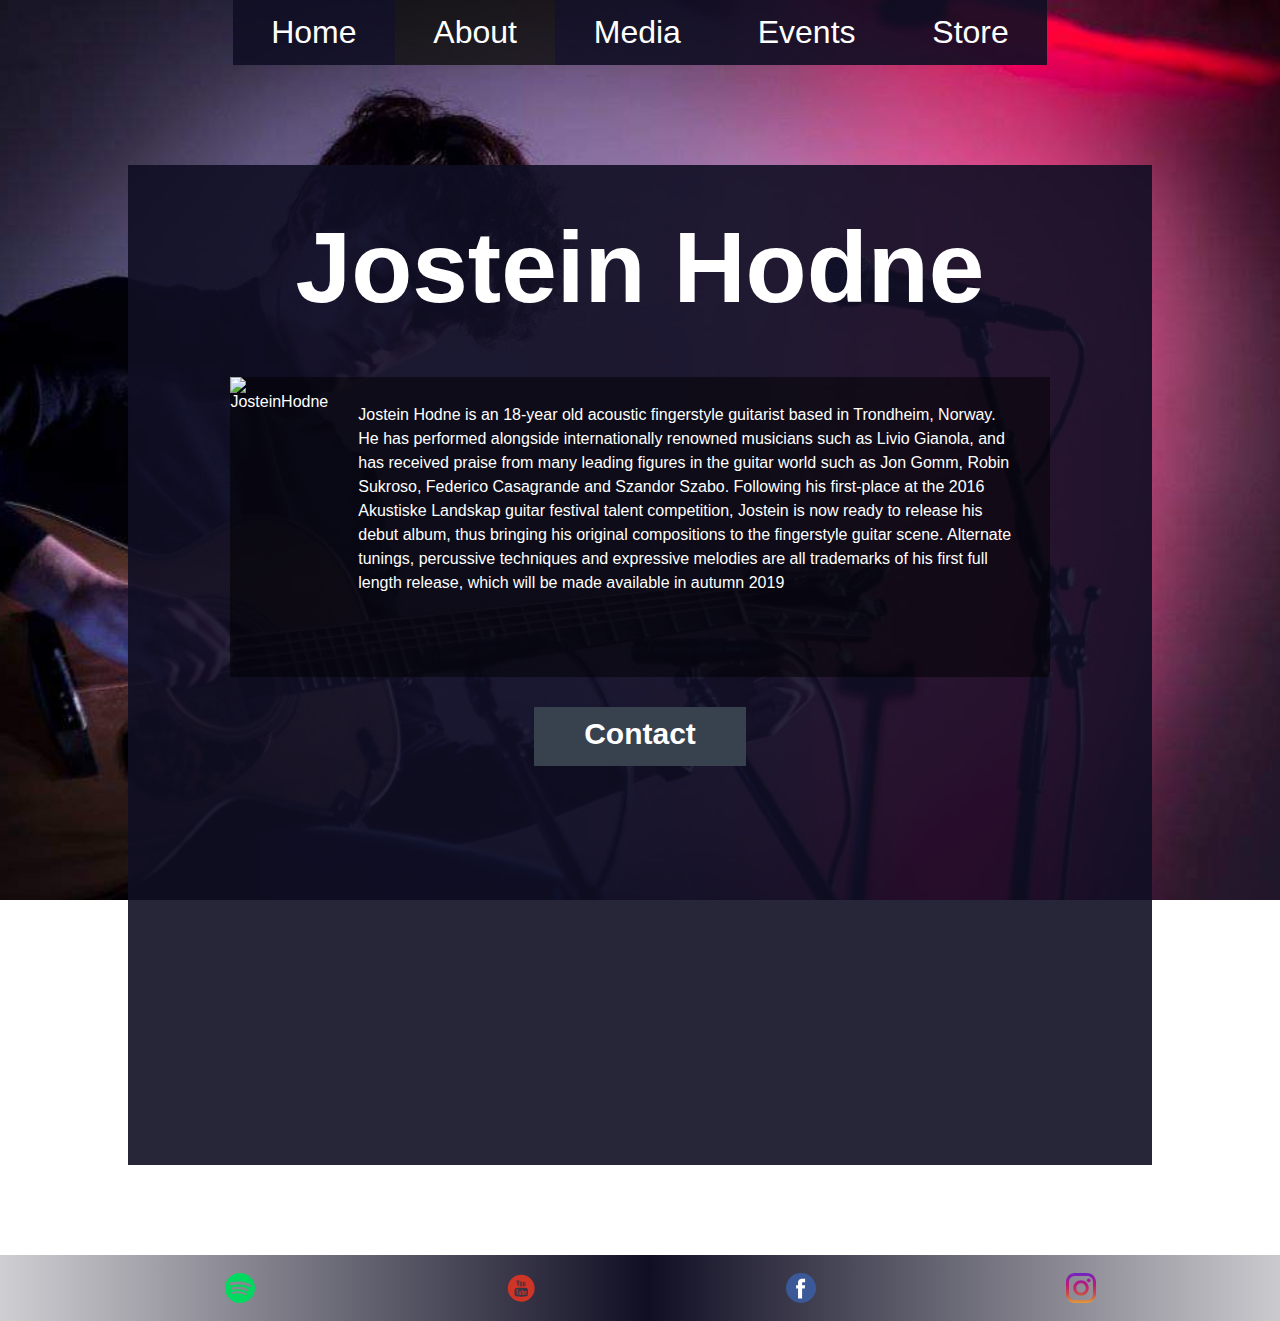
==== about.html @ ae580cd3 "O_o" ====
<!DOCTYPE html>
<html lang="en">

<head>
    <meta charset="UTF-8">
    <meta name="viewport" content="width=device-width, initial-scale=1.0">
    <meta http-equiv="X-UA-Compatible" content="ie=edge">
    <link rel="icon" href="./media/favIconGuitar.png">
    <link rel="stylesheet" href="style/main.css">
    <link rel="stylesheet" href="style/about.css">
    <link rel="stylesheet" href="style/navigation.css">
    <title>Jostein Hodne</title>
    <script src="https://www.google.com/recaptcha/api.js" async defer></script>
</head>

<body>
    <div id="content">
        <h1 id="josteinHodne">Jostein Hodne</h1>
        <!-- Content -->
        <div class="bio-container">
            <div class="bio-wrapper">
                <img src="./media/jostein-grå.jpg" alt="JosteinHodne">
                <p class="bio">Jostein Hodne is an 18-year old acoustic fingerstyle guitarist based in Trondheim,
                    Norway. He has performed alongside internationally renowned musicians such as Livio Gianola, and has
                    received praise from many leading figures in the guitar world such as Jon Gomm, Robin Sukroso,
                    Federico Casagrande and Szandor Szabo. Following his first-place at the 2016 Akustiske Landskap
                    guitar festival talent competition, Jostein is now ready to release his debut album, thus bringing
                    his original compositions to the fingerstyle guitar scene. Alternate tunings, percussive techniques
                    and expressive melodies are all trademarks of his first full length release, which will be made
                    available in autumn 2019</p>
            </div>
        </div>
                <div class="contact-button-container" id="contactButton">
                    <button class="contact-button" onclick="openContactform()">Contact</button>
                </div>
                <div class="contact-container" id="contactForm">
                    <div class="contact-wrapper">
                        <div class="exit-button-container">
                            <button class="exit-button" onclick="closeContactform()">&#10006;</button>
                        </div>
                        <form class="contact-form">
                            <span class="contact-title">
                                Contact
                            </span>
                            <div class="contact-input-wrap" data-validate="Name requred">
                                <input class="contact-input" type="text" name="name">
                                <span class="contact-input-focus" data-placeholder="Name"></span>
                            </div>

                            <div class="contact-input-wrap" data-validate="Email requred">
                                <input class="contact-input" type="text" name="email">
                                <span class="contact-input-focus" data-placeholder="Email"></span>
                            </div>

                            <div class="contact-input-wrap" data-validate="Name requred">
                                <textarea class="contact-input" name="message"></textarea>
                                <span class="contact-input-focus" data-placeholder="Message"></span>
                            </div>
                            <!--
                            <div class="contact-google">
                                <div class="g-recaptcha" data-sitekey="6LeIxAcTAAAAAJcZVRqyHh71UMIEGNQ_MXjiZKhI"></div>
                            </div>
                            -->
                            <div class="contact-submit-container">
                                <div class="contact-submit-wrap">
                                    <div class="contact-submit-background"></div>
                                    <input class="contact-submit" type="submit" value="Submit Message">
                                </div>
                            </div>

                        </form>
                    </div>
                </div>

        <!-- /Content -->
    </div>
    <script type="text/javascript" src="script/navigation.js"></script>
    <script type="text/javascript" src="script/about.js"></script>
</body>

</html>
---- style/main.css ----
html {
    height: 100%;
    box-sizing: border-box;
    position: relative;
    /* background-image: linear-gradient(to right, rgba(1, 2, 3, 0.5), rgba(137, 13, 63, 0.5)); */
    background: url("../media/jostein.jpg") no-repeat center center fixed;
    -webkit-background-size: cover;
    -moz-background-size: cover;
    -o-background-size: cover;
    background-size: cover;
}

body {
    font-family: Arial, Helvetica, sans-serif;
    position: relative;
    margin: 0;
    padding-bottom: 4rem;
    min-height: 100%;
    height: 100%;
    width: 100%;
    min-width: 340px;
    overflow-x: hidden;
    background-attachment: fixed;
    /* background-image: url("../media/jostein.jpg"); */
}

#content {
    position: relative;
    margin: 100px auto auto auto;
    padding: 0px 0px 100px 0px;
    width: 80%;
    height: fit-content;
    min-height: 100%;
    display: block;
    transition: top 1s ease;
    overflow: hidden;
    /* background-color: rgba(50, 50, 50, 0.9); */
    background-color: rgba(16, 14, 35, 0.9);
    /* background-image: linear-gradient(blue, green, yellow, green); */
}

.paragrephs {
    position: relative;
    width: 95%;
    margin-left: auto;
    margin-right: auto;
    color: #ffffff;
    line-height: 1.4em;
}

h1 {
    color: #ffffff;
    text-align: center;
    position: relative;
    display: block;
    font-size: 100px;
    margin-top: 30px;
    top: 15px;
}

.images {
    width: 100%;
    position: relative;
}


/* images.html */
#mainImage {
    position: relative;
    margin: auto;
    width: 100%;
}

#imageNavDiv {
    display: flex;
    justify-content: center;
    align-self: center;
    align-items: center;
    flex-wrap: wrap;
}

.imageNav {
    width: 15%;
    margin: 10px;
}

.imageNav:hover {
    cursor: pointer;
}

.songInMusicGallery:focus {
    outline: none;
}

.songInMusicGallery {
    width: 69.5%;
    background-color: #F3F3F5;
    /* padding: 5% 0% 5% 0%; */
}

#songsTable {
    position: relative;
    margin: auto;
    width: 90%;
    top: 50px;
    background-color: white;
    line-height: 4em;
    overflow: hidden;
}

tr {
    /* background-color: white !important; */
}

tr:nth-child(n+1):hover {
    cursor: pointer;
    background-color: gray;
    border: 3px solid gray;
}

td:hover::after,
th:hover::after {
    content: "";
    position: absolute;
    background-color: #ffa;
    left: 0;
    top: -5000px;
    height: 10000px;
    width: 100%;
    z-index: -1;
}

/* images.html */
#mainImage {
    position: relative;
    margin: auto;
    width: 100%;
}

td,
th {
    text-align: center;
}

#imageNavDiv {
    display: flex;
    justify-content: center;
    align-self: center;
    align-items: center;
    flex-wrap: wrap;
}

.imageNav {
    width: 15%;
    margin: 10px;
}

.imageNav:hover {
    cursor: pointer;
}

/*About page*/
---- style/about.css ----
.bio-container {
    padding: 0% 10%;
}

.bio-wrapper {
    min-height: 300px;
    width: 100%;
    margin: 0px 0px 30px 0px;
    display: flex;
    background-color: rgba(0, 0, 0, 0.5);
    color: white;
    cursor: pointer;
}

.bio {
    padding: 10px 30px;
    margin-bottom: 10px;
    line-height: 1.5;
}

.bio-wrapper > img {
    height: 300px;
}


input {
    outline: none;
    border: none;
    background: transparent;
}

textarea {
    outline: none;
    border: none;
    background: transparent;
    resize: none;
}

.contact-button-container {
    width: 100%;
    display: flex;
    flex-wrap: wrap;
    justify-content: center;
    align-items: center;

}

.contact-button {
    display: block;
    font-weight: bold;
    font-size: 30px;
    color: white;
    text-align: center;
    padding: 10px 50px 15px 50px;
    background-color: #38414e;
    border: none;
}

.contact-button:hover {
    cursor: pointer;
}

.contact-container {
    display: none; /* Hidden by default */
    position: fixed; /* Stay in place */
    padding-top: 25px; /* Location of the box */
    left: 0;
    top: 0;
    align-items: center;
    justify-content: center;
    width: 100%; /* Full width */
    height: 100%; /* Full height */
    overflow: auto; /* Enable scroll if needed */
    background-color: rgb(0,0,0); /* Fallback color */
    background-color: rgba(0,0,0,0.8); /* Black w/ opacity */
}

.contact-wrapper {
    width: 500px;
    background: #38414e;
    overflow: hidden;
    padding: 40px 55px 90px 55px;
    position: relative;
    animation: animatetop 0.5s;
}

.contact-form {
    width: 100%;
}

.exit-button-container {
    width: 100%;
    display: flex;
    justify-content: flex-end;
}

.exit-button {
    display: block;
    width: 40px;
    height: 40px;
    font-size: 20px;
    color: white;
    background: transparent;
    text-align: center;
    justify-content: center;
    border: none;
    border-radius: 100%;

    -webkit-transition: all 0.2s;
    -o-transition: all 0.2s;
    -moz-transition: all 0.2s;
    transition: all 0.2s;
}

.exit-button:focus {
    outline: none;
    color: rgb(255, 77, 77);
    font-size: 0px;

    -webkit-transition: all 0.4s;
    -o-transition: all 0.4s;
    -moz-transition: all 0.4s;
    transition: all 0.4s;
}

.exit-button:hover {
    font-size: 30px;
    cursor: pointer;

    -webkit-transition: all 0.2s;
    -o-transition: all 0.2s;
    -moz-transition: all 0.2s;
    transition: all 0.2s;
}

.contact-title {
    display: block;
    font-weight: bold;
    font-size: 40px;
    color: white;
    text-align: center;
    padding-top: 40px;
    padding-bottom: 50px;
}

.contact-input-wrap {
    width: 100%;
    position: relative;
    border-bottom: 3px solid white;
    margin-bottom: 50px;
}

.contact-input {
    display: block;
    width: 100%;
    font-size: 15px;
    color: white;
}

.contact-input-focus {
    position: absolute;
    display: block;
    width: 100%;
    height: 100%;
    top: 0;
    left: 0;
    pointer-events: none;
}

.contact-input-focus::before {
    content: "";
    display: block;
    position: absolute;
    bottom: -3px;
    left: 0;
    width: 0;
    height: 3px;
    -webkit-transition: all 0.5s;
    -o-transition: all 0.5s;
    -moz-transition: all 0.5s;
    transition: all 0.5s;
    background: rgb(216, 13, 165);
}

.contact-input-focus::after {
    content: attr(data-placeholder);
    display: block;
    width: 100%;
    position: absolute;
    top: 0px;
    left: 0;

    font-size: 15px;
    color: white;
    transition: all 0.5s;
}

input.contact-input {
    height: 40px;
}

input.contact-input+.contact-input-focus::after {
    top: 15px;
    left: 0;
}

textarea.contact-input {
    min-height: 100px;
    padding-top: 15px;
    padding-bottom: 15px;
}

textarea.contact-input+.contact-input-focus::after {
    top: 15px;
    left: 0;
}

.contact-input:focus+.contact-input-focus::after {
    top: -15px;
}

.contact-input:focus+.contact-input-focus::before {
    width: 100%;
}

.contact-submit-container {
    display: flex;
    flex-wrap: wrap;
    justify-content: center;
    padding-top: 30px;
}

.contact-submit-wrap {
    display: block;
    position: relative;
    border-radius: 5px;
    width: auto;
    overflow: hidden;
    margin: 0 auto;
    z-index: 1;
}

.contact-submit-background {
    position: absolute;
    width: 200%;
    height: 100%;
    left: -100%;
    z-index: -1;
    background: purple;
    background: linear-gradient(150deg, rgb(83, 6, 170), rgb(255, 0, 149), rgb(83, 6, 170));

    -webkit-transition: all 0.5s;
    -o-transition: all 0.5s;
    -moz-transition: all 0.5s;
    transition: all 0.5;
}

.contact-submit {
    outline: none !important;
    border: none;
    background: transparent;
    display: flex;
    justify-content: center;
    align-items: center;
    padding: 0 20px;
    min-width: 250px;
    height: 50px;

    font-size: 20px;
    font-weight: bold;
    color: white;
}

.contact-submit:hover {
    cursor: pointer;
}

.contact-submit-wrap:hover .contact-submit-background {
    left: 0;
}

@keyframes animatetop {
    from {top: -300px; opacity: 0}
    to {top: 0; opacity: 1}
  }
---- style/navigation.css ----
#navigation {
    display: flex-box;
    align-items: flex-start;
    justify-content: center;
    margin: auto;
    text-align: center;
    padding-inline-start: 0px;
    transition: top 0.8s ease;
    /* background-image: linear-gradient(to right, rgba(16, 14, 35, 0), rgba(16, 14, 35, 1), rgba(16, 14, 35, 0));     */
}

#navigation.navMoveDown {
    left: 0%;
    top: -25%;
}

#navigation.navMoveUp {
    left: 0%;
    top: 0%;
}

.navigation_element { background-color: rgba(16, 14, 35, 0.9); }

#burgerNav { display: none; }
#burgerNav:hover { cursor: pointer; }

.navigation_element {
    background-color: rgba(16, 14, 35, 0.9);
    font-size: 2em;
    list-style-type: none;
    display: inline-block;
    padding-left: 3%;
    padding-right: 3%;
}

.navigation_link {
    line-height: 65px;
    position: relative;
    font-style: normal;
    color: #ffffff;
    text-decoration: none;
}

.dropdown-content .activeLink,
li.navigation_element.activeListItem {
    background-color: rgba(16, 16, 16, 0.8);
}

/* Dropdown */
.dropdown-content {
    display: none;
    background-color: rgba(16, 14, 35, 0.5);
    position: absolute;
    width: fit-content;
    left: 50%;
    /* top: 157px; */
    top: 95px;
    transform: translate(-50%, -50%);
    box-shadow: 0px 8px 16px 0px rgba(0, 0, 0, 0.2);
}

#hover_navigation_element:hover .dropdown-content {
    display: flex;
    justify-content: center;
}

.dropdown-content a {
    transition: color 0.5s ease;
    padding: 13px 32px;
    text-decoration: none;
    text-align: center;
    color: #ffffff;
}

#navigation a { transition: all 0.5s ease; }

.navigation_element:nth-child(3) { background-color: rgba(16, 14, 35, 0.9) !important; }

.navigation_element:hover,  
.dropdown-content a:hover { background-color: rgba(16, 16, 16, 0.8); }

#content.moveDown {
    top: 60px;
}

@media only screen and (max-width: 625px) {
    h1 {
        font-size: 40px;
    }

    #content.moveDown {
        top: -80px;
    }

    #content.moveUp {
        top: -180px;
    }

    #content {
        top: -180px;
    }

    #burgerNav {
        display: block;
        position: absolute;
        height: 30px;
        width: 30px;
        left: 20px;
        top: 15px;
        transition: transform 0.8s ease;
    }

    #burgerNav:hover {
        opacity: 0.5;
    }

    .burgerNavTurn {
        transform: rotate(135deg);
    }

    #navigation {
        position: relative;
        left: 0%;
        top: -50%;
    }

    .navigation_element {
        font-size: initial;
        display: flex;
        justify-content: center;
        flex-flow: column;
        padding: 0;
        height: 30px;
    }

    .navigation_element a {
        padding: 0;
        height: 30px;
        line-height: 200%;
    }

    .dropdown-content {
        display: none;
        width: 100%;
        top: 75px;
    }

    #hover_navigation_element {
        height: fit-content;
    }

    .dropdown-content a {
        width: 30%;
        padding: 0;
        background-color: rgba(0, 0, 0, 0);
    }
    .dropdown-content {
        background-color: rgba(0, 0, 0, 0);
    }

    .dropdownbtn:hover {
        visibility: hidden;
    }

    #hover_navigation_element:hover .navigation_link {
        background-color: transparent;
        opacity: 0;    
    }
   
    .dropdown-content a:hover {
        background-color: rgba(16, 14, 35, 0.0);
    }

    .navigation_element:hover,
    .active {
        background-color: rgba(16, 14, 35, 0.0) !important;
    }

    #canvasImgParent {
        display: none;
    }

    .flexDiv p {
        display: none;
    }

    #coverImage {
        width: 50px;
        height: auto;
    }
}


/* Soxial media icons */
.fa {
    width: 30px;
    height: 30px;
    margin: 10px;
    transition: all 0.2s ease;
    vertical-align: middle;
    display: inline-flex;
}

.fa:hover {
    opacity: 0.6;
    height: 40px;
    width: 40px;
    margin: 0px 5px;
}

/* Scrollbar */
::-webkit-scrollbar {
    width: 10px;
}

::-webkit-scrollbar-track {
    background: white;
}

::-webkit-scrollbar-thumb {
    background: #888;
}

::-webkit-scrollbar-thumb:hover {
    background: #555;
}

footer {
    position: relative;
    width: 100%;
    margin-left: auto;
    margin-right: auto;
    top: 90px;
    padding: 0.5rem;
    text-align: center;
    /* background-color: rgba(16, 14, 35, 0.9); */
    background-image: linear-gradient(to right, rgba(16, 14, 35, 0.2), rgba(16, 14, 35, 1), rgba(16, 14, 35, 0.2));
}

footer a {
    margin-right: 8%;
}


footer p {
    text-align: right;
    width: 40%;
    left: 50%;
}

footer p,
footer a {
    display: inline;
}

footer a {
    margin-left: 10%;
}
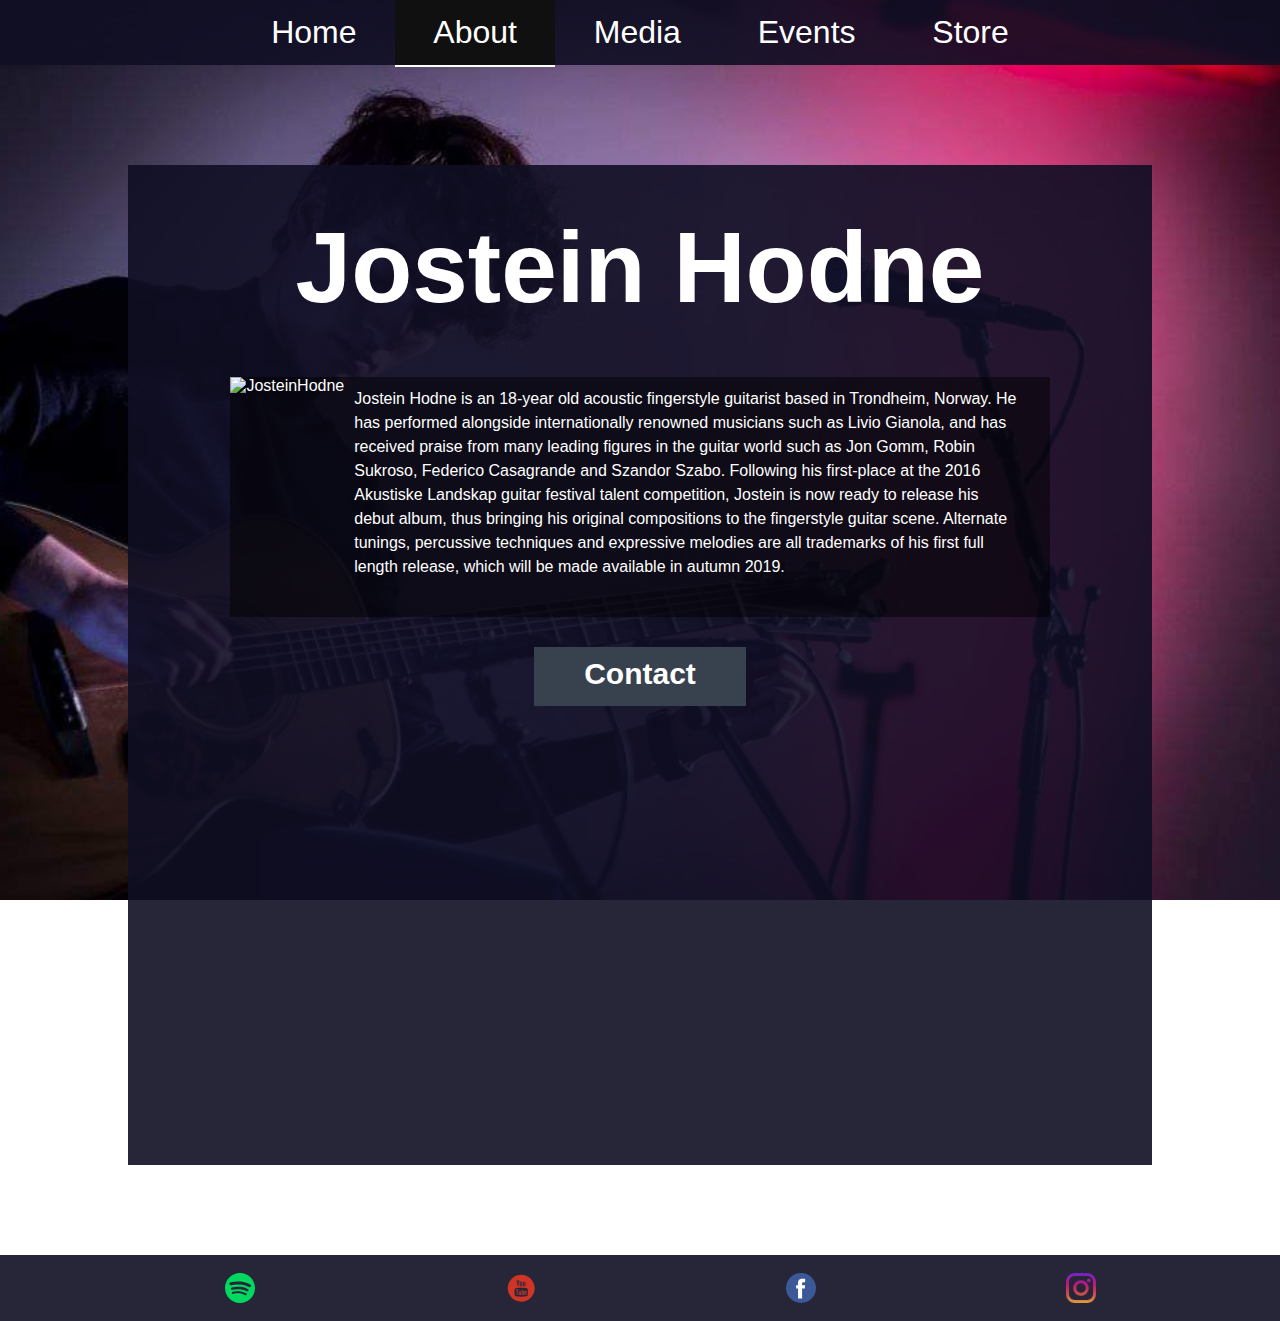
==== commit dfbde644: "fiksa sånn textwrap på bioen på about siden skrt" ====
--- a/about.html
+++ b/about.html
@@ -27,7 +27,7 @@
                     guitar festival talent competition, Jostein is now ready to release his debut album, thus bringing
                     his original compositions to the fingerstyle guitar scene. Alternate tunings, percussive techniques
                     and expressive melodies are all trademarks of his first full length release, which will be made
-                    available in autumn 2019</p>
+                    available in autumn 2019.</p>
             </div>
         </div>
                 <div class="contact-button-container" id="contactButton">
--- a/style/about.css
+++ b/style/about.css
@@ -3,10 +3,10 @@
 }
 
 .bio-wrapper {
-    min-height: 300px;
+    min-height: 240px;
     width: 100%;
     margin: 0px 0px 30px 0px;
-    display: flex;
+    display: block;
     background-color: rgba(0, 0, 0, 0.5);
     color: white;
     cursor: pointer;
@@ -19,7 +19,10 @@
 }
 
 .bio-wrapper > img {
-    height: 300px;
+    height: 240px;
+    margin-right: 10px;
+    margin-bottom: 10px;
+    float: left;
 }
 
 
@@ -63,23 +66,24 @@
 .contact-container {
     display: none; /* Hidden by default */
     position: fixed; /* Stay in place */
-    padding-top: 25px; /* Location of the box */
     left: 0;
     top: 0;
-    align-items: center;
+    padding-top: 25px;
+    align-items: baseline;
     justify-content: center;
     width: 100%; /* Full width */
     height: 100%; /* Full height */
-    overflow: auto; /* Enable scroll if needed */
+    z-index: 1;
     background-color: rgb(0,0,0); /* Fallback color */
     background-color: rgba(0,0,0,0.8); /* Black w/ opacity */
 }
 
 .contact-wrapper {
-    width: 500px;
+    width: 540px;
+    max-height: 80%;
     background: #38414e;
     overflow: hidden;
-    padding: 40px 55px 90px 55px;
+    padding: 30px 30px 30px 30px;
     position: relative;
     animation: animatetop 0.5s;
 }
@@ -139,7 +143,7 @@
     font-size: 40px;
     color: white;
     text-align: center;
-    padding-top: 40px;
+    padding-top: 0px;
     padding-bottom: 50px;
 }
 
@@ -147,7 +151,7 @@
     width: 100%;
     position: relative;
     border-bottom: 3px solid white;
-    margin-bottom: 50px;
+    margin-bottom: 40px;
 }
 
 .contact-input {
@@ -227,7 +231,8 @@
     display: flex;
     flex-wrap: wrap;
     justify-content: center;
-    padding-top: 30px;
+    padding-top: 20px;
+    padding-bottom: 30px;
 }
 
 .contact-submit-wrap {
--- a/style/navigation.css
+++ b/style/navigation.css
@@ -6,6 +6,8 @@
     text-align: center;
     padding-inline-start: 0px;
     transition: top 0.8s ease;
+    width: 100%;
+    background-color: rgba(16, 14, 35, 0.9);
     /* background-image: linear-gradient(to right, rgba(16, 14, 35, 0), rgba(16, 14, 35, 1), rgba(16, 14, 35, 0));     */
 }
 
@@ -19,13 +21,13 @@
     top: 0%;
 }
 
-.navigation_element { background-color: rgba(16, 14, 35, 0.9); }
+/* .navigation_element { background-color: rgba(16, 14, 35, 0.9); } */
 
 #burgerNav { display: none; }
 #burgerNav:hover { cursor: pointer; }
 
 .navigation_element {
-    background-color: rgba(16, 14, 35, 0.9);
+    /* background-color: rgba(16, 14, 35, 0.9); */
     font-size: 2em;
     list-style-type: none;
     display: inline-block;
@@ -43,24 +45,26 @@
 
 .dropdown-content .activeLink,
 li.navigation_element.activeListItem {
-    background-color: rgba(16, 16, 16, 0.8);
+    background-color: rgba(16, 16, 16, 1);
+    border-bottom: 2px solid #ffffff;
+    margin-bottom: -2px;
 }
 
 /* Dropdown */
 .dropdown-content {
     display: none;
-    background-color: rgba(16, 14, 35, 0.5);
+    /* background-color: rgba(16, 14, 35, 0.5); */
     position: absolute;
     width: fit-content;
     left: 50%;
-    /* top: 157px; */
     top: 95px;
     transform: translate(-50%, -50%);
     box-shadow: 0px 8px 16px 0px rgba(0, 0, 0, 0.2);
 }
 
 #hover_navigation_element:hover .dropdown-content {
-    display: flex;
+    z-index: 1;
+    display: flex !important;
     justify-content: center;
 }
 
@@ -74,16 +78,15 @@
 
 #navigation a { transition: all 0.5s ease; }
 
-.navigation_element:nth-child(3) { background-color: rgba(16, 14, 35, 0.9) !important; }
-
 .navigation_element:hover,  
 .dropdown-content a:hover { background-color: rgba(16, 16, 16, 0.8); }
 
 #content.moveDown {
-    top: 60px;
-}
-
-@media only screen and (max-width: 625px) {
+    top: 0px;
+}
+
+/* @media only screen and (max-width: 625px) { */
+@media only screen and (max-width: 780px) {
     h1 {
         font-size: 40px;
     }
@@ -233,8 +236,7 @@
     top: 90px;
     padding: 0.5rem;
     text-align: center;
-    /* background-color: rgba(16, 14, 35, 0.9); */
-    background-image: linear-gradient(to right, rgba(16, 14, 35, 0.2), rgba(16, 14, 35, 1), rgba(16, 14, 35, 0.2));
+    background-color: rgba(16, 14, 35, 0.9);
 }
 
 footer a {
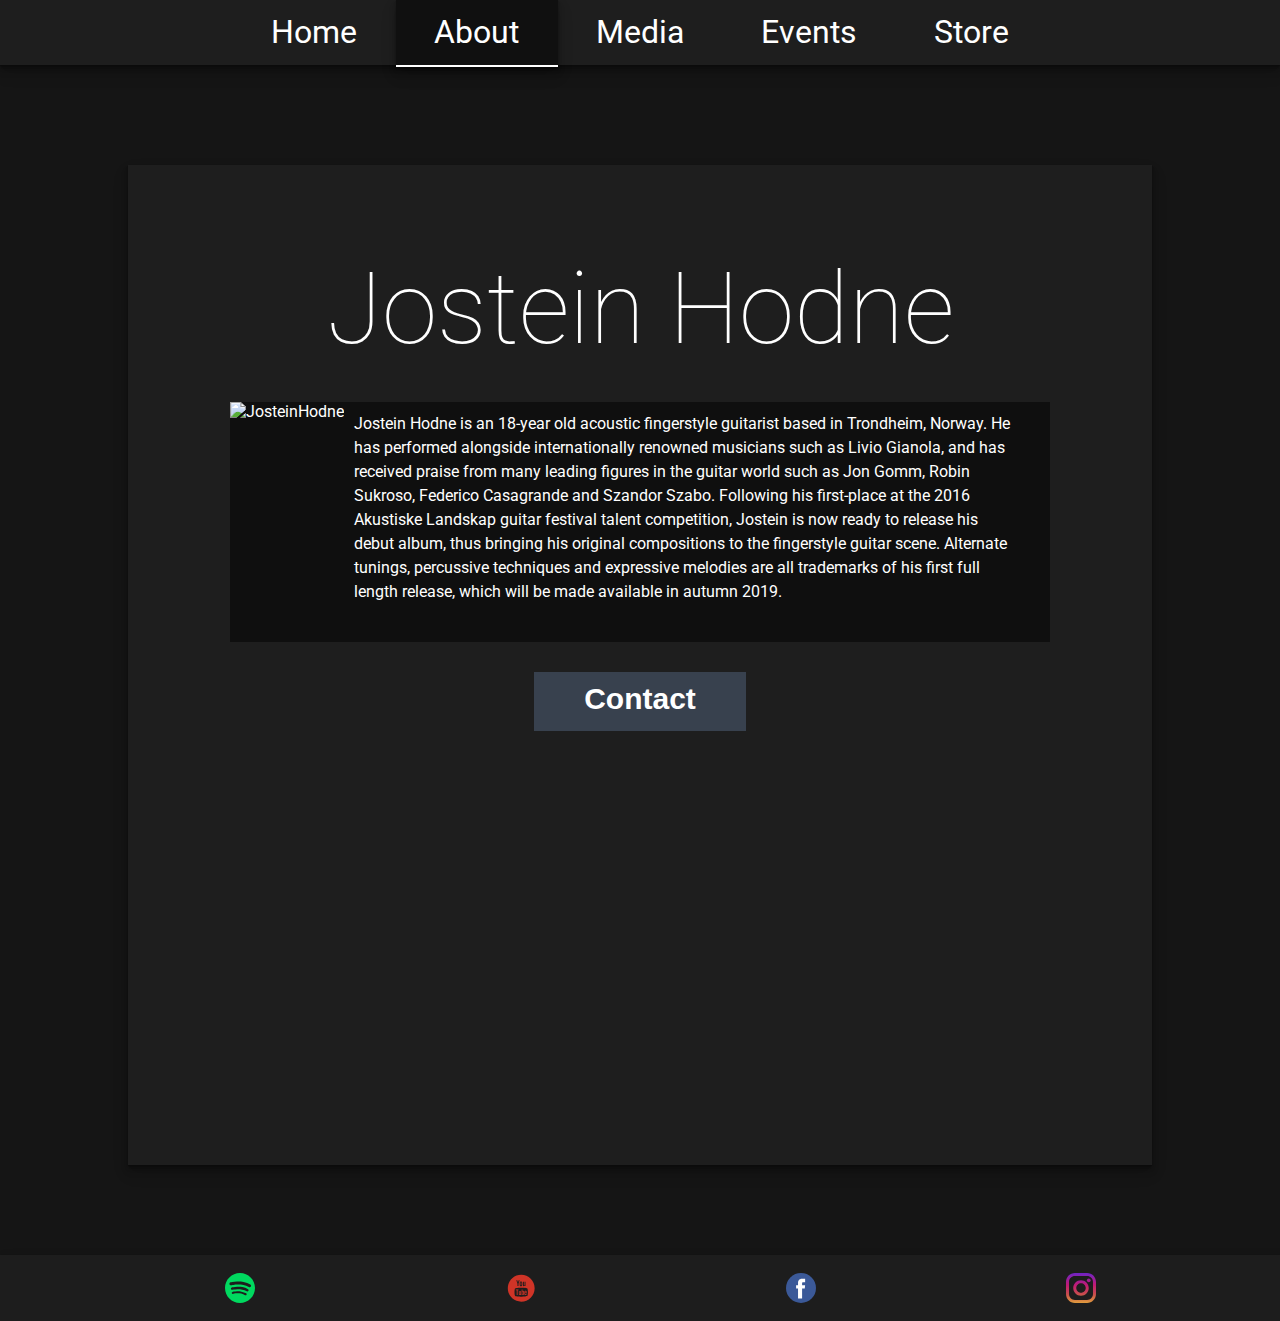
==== commit e8a9b776: "fiksa font" ====
--- a/about.html
+++ b/about.html
@@ -9,6 +9,7 @@
     <link rel="stylesheet" href="style/main.css">
     <link rel="stylesheet" href="style/about.css">
     <link rel="stylesheet" href="style/navigation.css">
+    <link href="https://fonts.googleapis.com/css?family=Roboto:100,300&display=swap" rel="stylesheet"> 
     <title>Jostein Hodne</title>
     <script src="https://www.google.com/recaptcha/api.js" async defer></script>
 </head>
--- a/style/main.css
+++ b/style/main.css
@@ -2,16 +2,17 @@
     height: 100%;
     box-sizing: border-box;
     position: relative;
-    /* background-image: linear-gradient(to right, rgba(1, 2, 3, 0.5), rgba(137, 13, 63, 0.5)); */
+    background-color: rgb(21, 21, 21);
+    /* background-image: linear-gradient(to right, rgba(1, 2, 3, 0.5), rgba(137, 13, 63, 0.5)); *
     background: url("../media/jostein.jpg") no-repeat center center fixed;
     -webkit-background-size: cover;
     -moz-background-size: cover;
     -o-background-size: cover;
-    background-size: cover;
+    background-size: cover;*/
 }
 
 body {
-    font-family: Arial, Helvetica, sans-serif;
+    font-family: roboto;
     position: relative;
     margin: 0;
     padding-bottom: 4rem;
@@ -22,6 +23,163 @@
     overflow-x: hidden;
     background-attachment: fixed;
     /* background-image: url("../media/jostein.jpg"); */
+}
+
+div.stickyDiv {
+    position: -webkit-sticky;
+    position: sticky;
+    top: 0;
+    z-index:5;
+}
+#wallpaper {
+    width: 100vw;
+    height: 100vh;
+    overflow: hidden;
+    margin: 0;
+    padding: 0;
+    display: flex;
+    justify-content: center;
+    background-image: url("../media/jostein.jpeg");
+    -webkit-background-size: cover;
+    -moz-background-size: cover;
+    -o-background-size: cover;
+    background-size: cover;
+    animation: moveViewPort 2s ease 1s 1;
+}
+
+#wallpaper h1 {
+    position: relative;
+    margin: auto;
+    width: fit-content;
+}
+
+#wallpaper h1 div { 
+    /* animation: name duration timing-function delay iteration-count direction fill-mode; */
+    animation: transitionOnload 1s ease 0s 1;
+    height: 5px;
+    position: relative;
+    background-color: #ffffff;
+    content: "";
+}
+
+footer {
+    position: relative;
+    bottom: 0px !important;
+    top: auto;
+    width: 100%;
+    height: fit-content;
+    /* animation: name duration timing-function delay iteration-count direction fill-mode; */
+}
+
+@keyframes transitionOnload {
+    from {
+        opacity: 0;
+        left: 50%;
+        width: 0%;
+    }
+
+    to {
+        opacity: 1;
+        left: 0%;
+        width: 100%;
+    }
+}
+
+@keyframes moveViewPort {
+    from {
+        height: 100vh;
+    }
+    to {
+        height: 0vh;
+    }
+}
+
+#heading { animation: fadeHeading 1s ease 2s; }
+
+@keyframes fadeHeading {
+    from { opacity: 1;}
+    to {opacity: 1;}
+} 
+html {
+    -webkit-user-select: none;
+    -moz-user-select: none;
+    -ms-user-select: none;
+    user-select: none;
+}
+.cover {
+    width: 100vw;
+    height: 60vh;
+    background-color: rgb(0, 0, 0);
+    position: relative;
+    overflow: hidden;
+}
+#img1 {
+    background-image: url("../media/jostein.jpeg");
+}
+#img2 {
+    background-image: url("../media/jostein-nut-face.jpg");
+    height: 100%;
+    width: 100%;
+    background-attachment: fixed;
+    background-position: center;
+    background-repeat: no-repeat;
+    background-size: cover;
+    background-position: left top;
+    position: absolute;
+    top: 0;
+    left: 0;
+    display: block;
+    filter: blur(5px);
+    opacity: 0.8;
+    transform: scale(1.1);
+}
+#placeholder {
+    min-height: 200vh;
+}
+.title {
+    top: 40vh;
+    width: 100%;
+    text-align: center;
+    font-family: Roboto;
+    font-weight: 100;
+    font-size: 100px;
+    color: white;
+    position: sticky;
+    margin: 0;
+}
+.text {
+    min-height: 50vh;
+    background-color: rgb(30, 30, 30);
+    background-size: cover;
+    color: white;
+    padding-bottom: 20vh;
+    margin-bottom: 0;
+    box-shadow: 0 1px 1px rgba(0,0,0,0.11), 
+              0 2px 2px rgba(0,0,0,0.11), 
+              0 4px 4px rgba(0,0,0,0.11), 
+              0 6px 8px rgba(0,0,0,0.11),
+              0 8px 16px rgba(0,0,0,0.11);
+}
+#down {
+    width: 5vw;
+    left: 45vw;
+    bottom: -80vh;
+    position: relative;
+}
+h1,
+h2 {
+    font-family: roboto;
+    font-weight: 100;
+    margin: 0;
+}
+h2 {
+    font-size: 30px;
+    width: 80%;
+    margin: auto;
+    text-align: center;
+}
+#body {
+    min-height:100%;
 }
 
 #content {
@@ -35,7 +193,12 @@
     transition: top 1s ease;
     overflow: hidden;
     /* background-color: rgba(50, 50, 50, 0.9); */
-    background-color: rgba(16, 14, 35, 0.9);
+    background-color: rgb(30, 30, 30);
+    box-shadow: 0 1px 1px rgba(0,0,0,0.11), 
+              0 2px 2px rgba(0,0,0,0.11), 
+              0 4px 4px rgba(0,0,0,0.11), 
+              0 6px 8px rgba(0,0,0,0.11),
+              0 8px 16px rgba(0,0,0,0.11);
     /* background-image: linear-gradient(blue, green, yellow, green); */
 }
 
@@ -54,7 +217,8 @@
     position: relative;
     display: block;
     font-size: 100px;
-    margin-top: 30px;
+    margin-top: 70px;
+    margin-bottom: 50px;
     top: 15px;
 }
 
--- a/style/navigation.css
+++ b/style/navigation.css
@@ -7,7 +7,12 @@
     padding-inline-start: 0px;
     transition: top 0.8s ease;
     width: 100%;
-    background-color: rgba(16, 14, 35, 0.9);
+    background-color: rgb(30, 30, 30);
+    box-shadow: 0 1px 1px rgba(0,0,0,0.11), 
+              0 2px 2px rgba(0,0,0,0.11), 
+              0 4px 4px rgba(0,0,0,0.11), 
+              0 6px 8px rgba(0,0,0,0.11),
+              0 8px 16px rgba(0,0,0,0.11);
     /* background-image: linear-gradient(to right, rgba(16, 14, 35, 0), rgba(16, 14, 35, 1), rgba(16, 14, 35, 0));     */
 }
 
@@ -46,6 +51,11 @@
 .dropdown-content .activeLink,
 li.navigation_element.activeListItem {
     background-color: rgba(16, 16, 16, 1);
+    box-shadow: 0 1px 1px rgba(0,0,0,0.11), 
+              0 2px 2px rgba(0,0,0,0.11), 
+              0 4px 4px rgba(0,0,0,0.11), 
+              0 6px 8px rgba(0,0,0,0.11),
+              0 8px 16px rgba(0,0,0,0.11);
     border-bottom: 2px solid #ffffff;
     margin-bottom: -2px;
 }
@@ -59,7 +69,11 @@
     left: 50%;
     top: 95px;
     transform: translate(-50%, -50%);
-    box-shadow: 0px 8px 16px 0px rgba(0, 0, 0, 0.2);
+    box-shadow: 0 1px 1px rgba(0,0,0,0.11), 
+              0 2px 2px rgba(0,0,0,0.11), 
+              0 4px 4px rgba(0,0,0,0.11), 
+              0 6px 8px rgba(0,0,0,0.11),
+              0 8px 16px rgba(0,0,0,0.11);
 }
 
 #hover_navigation_element:hover .dropdown-content {
@@ -236,7 +250,12 @@
     top: 90px;
     padding: 0.5rem;
     text-align: center;
-    background-color: rgba(16, 14, 35, 0.9);
+    background-color: rgba(30, 30, 30, 0.9);
+    box-shadow: 0 1px 1px rgba(0,0,0,0.11), 
+              0 2px 2px rgba(0,0,0,0.11), 
+              0 4px 4px rgba(0,0,0,0.11), 
+              0 6px 8px rgba(0,0,0,0.11),
+              0 8px 16px rgba(0,0,0,0.11);
 }
 
 footer a {
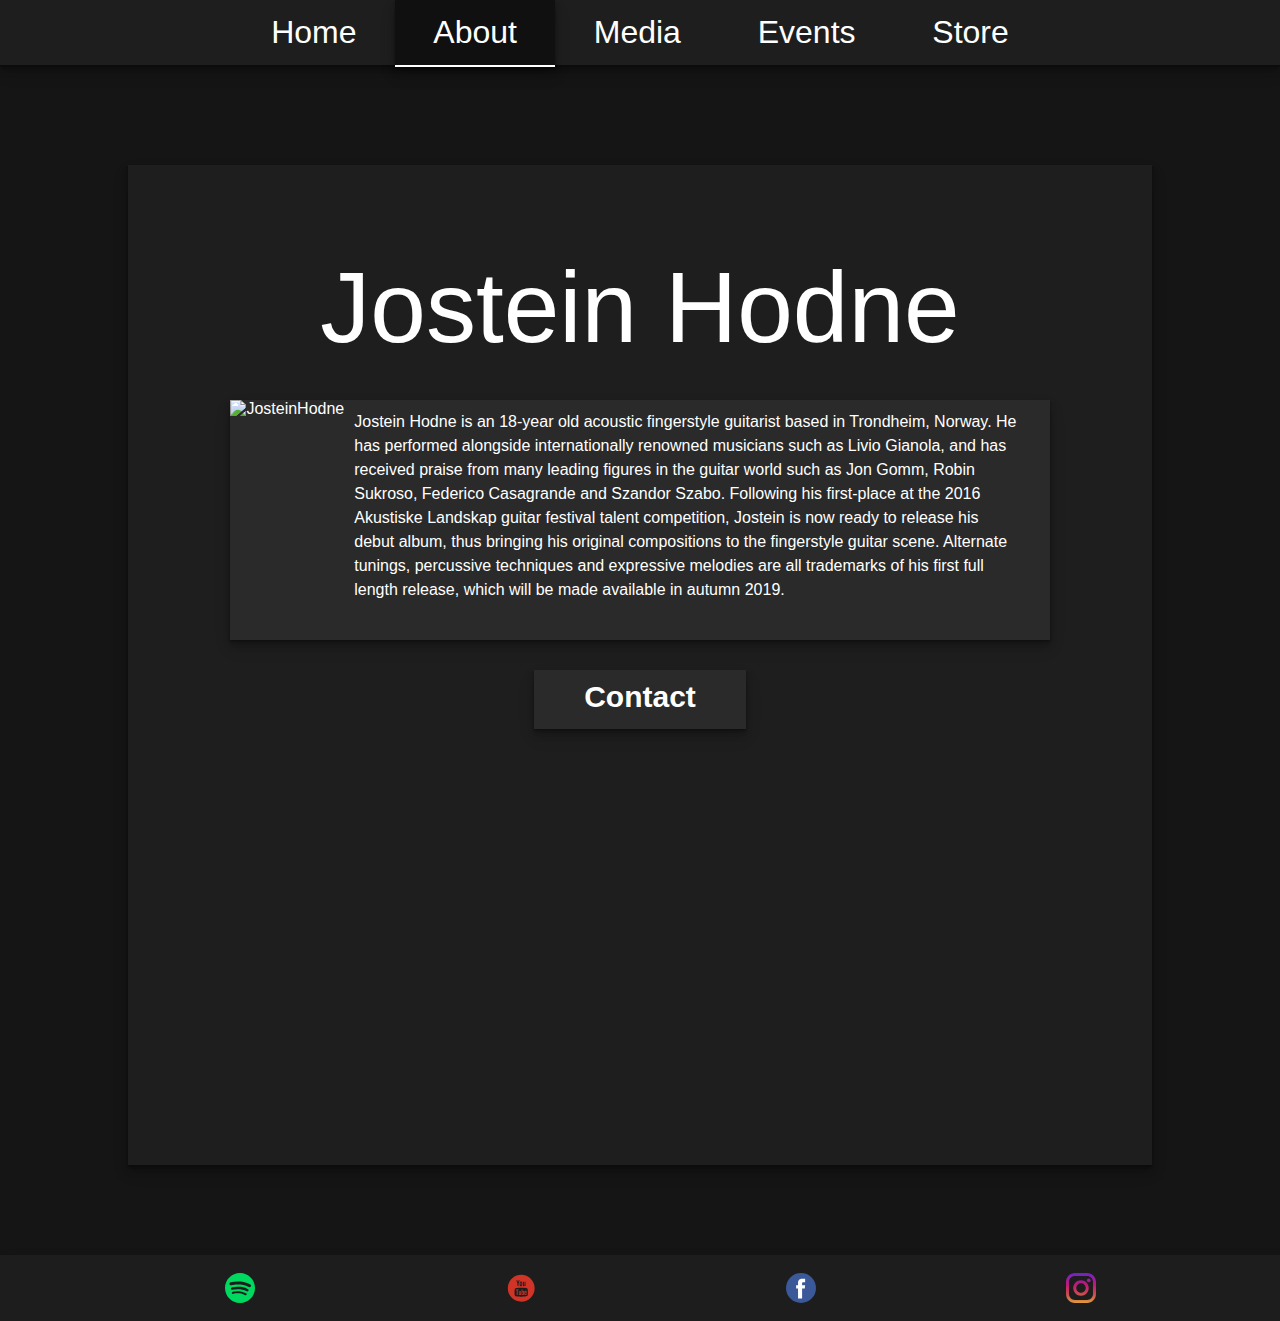
==== commit 54fb1768: "endret font" ====
--- a/about.html
+++ b/about.html
@@ -9,7 +9,6 @@
     <link rel="stylesheet" href="style/main.css">
     <link rel="stylesheet" href="style/about.css">
     <link rel="stylesheet" href="style/navigation.css">
-    <link href="https://fonts.googleapis.com/css?family=Roboto:100,300&display=swap" rel="stylesheet"> 
     <title>Jostein Hodne</title>
     <script src="https://www.google.com/recaptcha/api.js" async defer></script>
 </head>
--- a/style/main.css
+++ b/style/main.css
@@ -12,7 +12,7 @@
 }
 
 body {
-    font-family: roboto;
+    font-family: Arial, Helvetica, sans-serif;
     position: relative;
     margin: 0;
     padding-bottom: 4rem;
@@ -108,7 +108,7 @@
 }
 .cover {
     width: 100vw;
-    height: 60vh;
+    height: 100vh;
     background-color: rgb(0, 0, 0);
     position: relative;
     overflow: hidden;
@@ -140,7 +140,7 @@
     top: 40vh;
     width: 100%;
     text-align: center;
-    font-family: Roboto;
+    font-family: Arial, Helvetica, sans-serif;
     font-weight: 100;
     font-size: 100px;
     color: white;
@@ -168,7 +168,7 @@
 }
 h1,
 h2 {
-    font-family: roboto;
+    font-family: Arial, Helvetica, sans-serif;
     font-weight: 100;
     margin: 0;
 }
--- a/style/about.css
+++ b/style/about.css
@@ -7,7 +7,12 @@
     width: 100%;
     margin: 0px 0px 30px 0px;
     display: block;
-    background-color: rgba(0, 0, 0, 0.5);
+    background-color: rgb(42, 42, 42);
+    box-shadow: 0 1px 1px rgba(0,0,0,0.11), 
+              0 2px 2px rgba(0,0,0,0.11), 
+              0 4px 4px rgba(0,0,0,0.11), 
+              0 6px 8px rgba(0,0,0,0.11),
+              0 8px 16px rgba(0,0,0,0.11);
     color: white;
     cursor: pointer;
 }
@@ -55,7 +60,12 @@
     color: white;
     text-align: center;
     padding: 10px 50px 15px 50px;
-    background-color: #38414e;
+    background-color: rgb(42, 42, 42);
+    box-shadow: 0 1px 1px rgba(0,0,0,0.11), 
+              0 2px 2px rgba(0,0,0,0.11), 
+              0 4px 4px rgba(0,0,0,0.11), 
+              0 6px 8px rgba(0,0,0,0.11),
+              0 8px 16px rgba(0,0,0,0.11);
     border: none;
 }
 
@@ -81,7 +91,7 @@
 .contact-wrapper {
     width: 540px;
     max-height: 80%;
-    background: #38414e;
+    background: rgb(42, 42, 42);
     overflow: hidden;
     padding: 30px 30px 30px 30px;
     position: relative;
--- a/style/navigation.css
+++ b/style/navigation.css
@@ -125,6 +125,7 @@
         left: 20px;
         top: 15px;
         transition: transform 0.8s ease;
+        z-index: 10;
     }
 
     #burgerNav:hover {
@@ -157,7 +158,7 @@
     }
 
     .dropdown-content {
-        display: none;
+        display: none !important;
         width: 100%;
         top: 75px;
     }
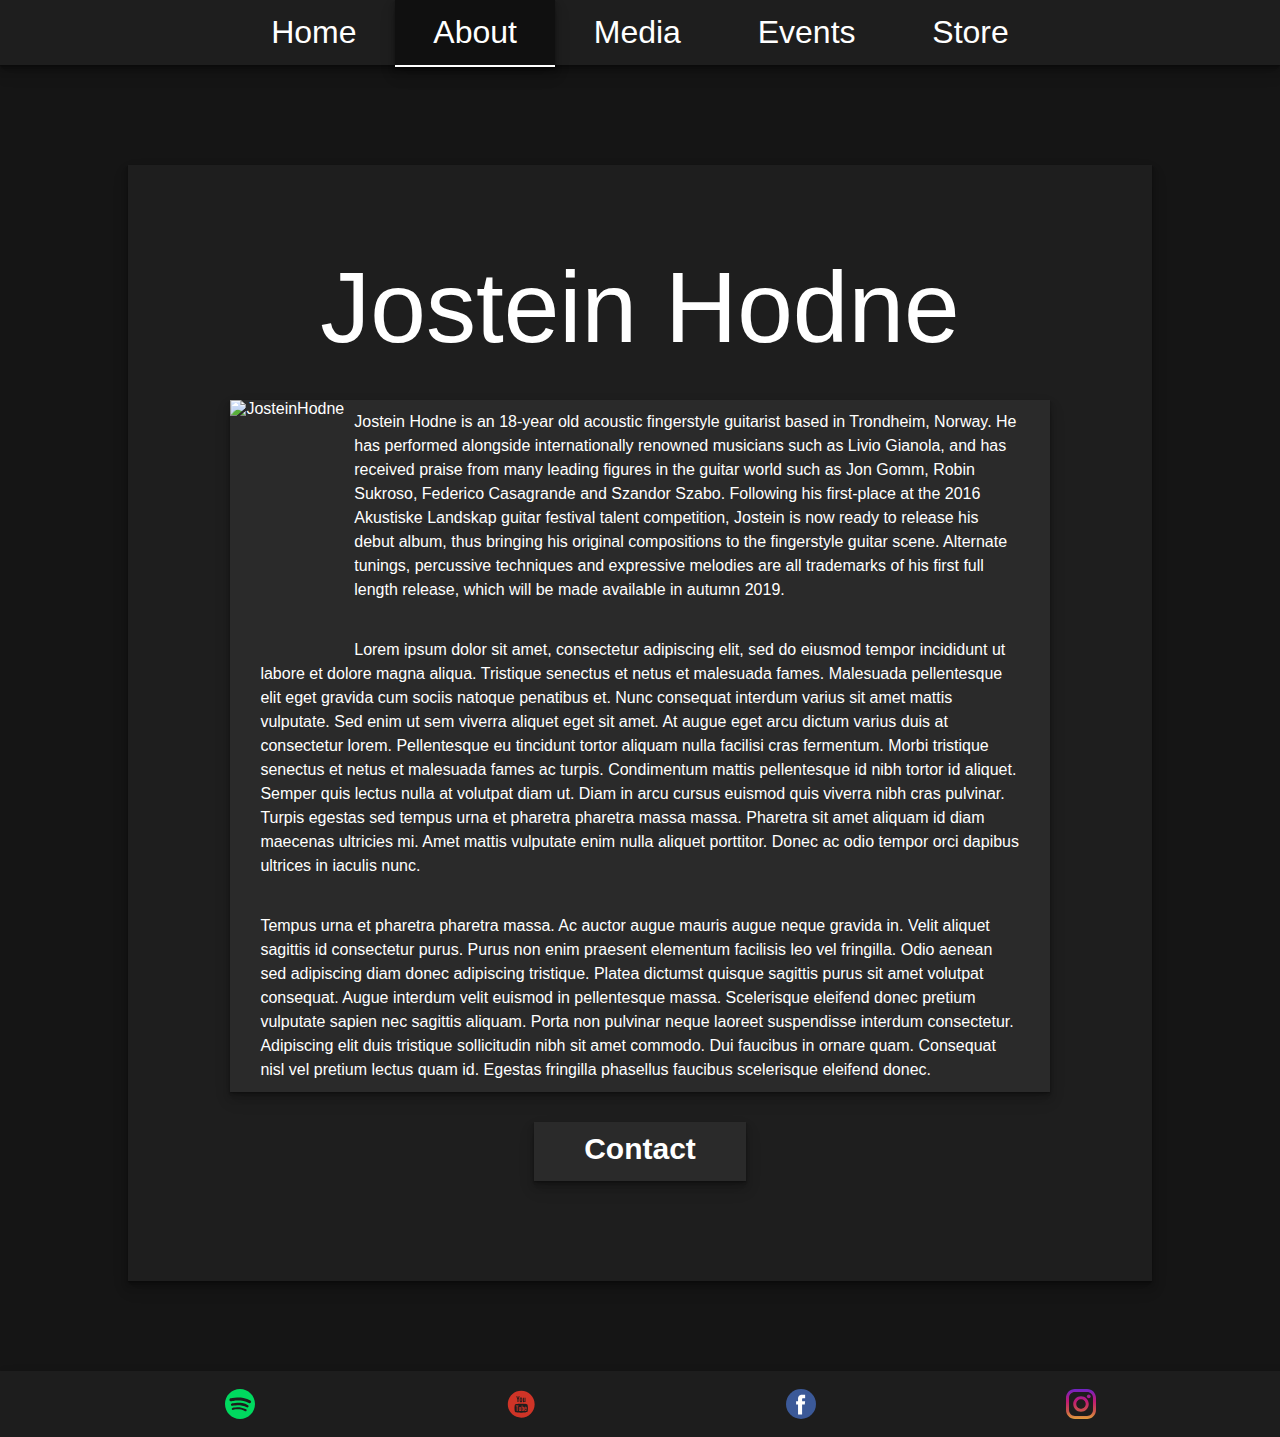
==== commit d4ae9010: "yyett" ====
--- a/about.html
+++ b/about.html
@@ -9,6 +9,7 @@
     <link rel="stylesheet" href="style/main.css">
     <link rel="stylesheet" href="style/about.css">
     <link rel="stylesheet" href="style/navigation.css">
+    <link href="https://fonts.googleapis.com/css?family=Roboto:100,300&display=swap" rel="stylesheet"> 
     <title>Jostein Hodne</title>
     <script src="https://www.google.com/recaptcha/api.js" async defer></script>
 </head>
@@ -27,7 +28,10 @@
                     guitar festival talent competition, Jostein is now ready to release his debut album, thus bringing
                     his original compositions to the fingerstyle guitar scene. Alternate tunings, percussive techniques
                     and expressive melodies are all trademarks of his first full length release, which will be made
-                    available in autumn 2019.</p>
+                    available in autumn 2019.
+                </p>
+                <p class="bio">Lorem ipsum dolor sit amet, consectetur adipiscing elit, sed do eiusmod tempor incididunt ut labore et dolore magna aliqua. Tristique senectus et netus et malesuada fames. Malesuada pellentesque elit eget gravida cum sociis natoque penatibus et. Nunc consequat interdum varius sit amet mattis vulputate. Sed enim ut sem viverra aliquet eget sit amet. At augue eget arcu dictum varius duis at consectetur lorem. Pellentesque eu tincidunt tortor aliquam nulla facilisi cras fermentum. Morbi tristique senectus et netus et malesuada fames ac turpis. Condimentum mattis pellentesque id nibh tortor id aliquet. Semper quis lectus nulla at volutpat diam ut. Diam in arcu cursus euismod quis viverra nibh cras pulvinar. Turpis egestas sed tempus urna et pharetra pharetra massa massa. Pharetra sit amet aliquam id diam maecenas ultricies mi. Amet mattis vulputate enim nulla aliquet porttitor. Donec ac odio tempor orci dapibus ultrices in iaculis nunc.</p>
+                <p class="bio">Tempus urna et pharetra pharetra massa. Ac auctor augue mauris augue neque gravida in. Velit aliquet sagittis id consectetur purus. Purus non enim praesent elementum facilisis leo vel fringilla. Odio aenean sed adipiscing diam donec adipiscing tristique. Platea dictumst quisque sagittis purus sit amet volutpat consequat. Augue interdum velit euismod in pellentesque massa. Scelerisque eleifend donec pretium vulputate sapien nec sagittis aliquam. Porta non pulvinar neque laoreet suspendisse interdum consectetur. Adipiscing elit duis tristique sollicitudin nibh sit amet commodo. Dui faucibus in ornare quam. Consequat nisl vel pretium lectus quam id. Egestas fringilla phasellus faucibus scelerisque eleifend donec.</p>
             </div>
         </div>
                 <div class="contact-button-container" id="contactButton">
--- a/style/main.css
+++ b/style/main.css
@@ -272,10 +272,6 @@
     overflow: hidden;
 }
 
-tr {
-    /* background-color: white !important; */
-}
-
 tr:nth-child(n+1):hover {
     cursor: pointer;
     background-color: gray;
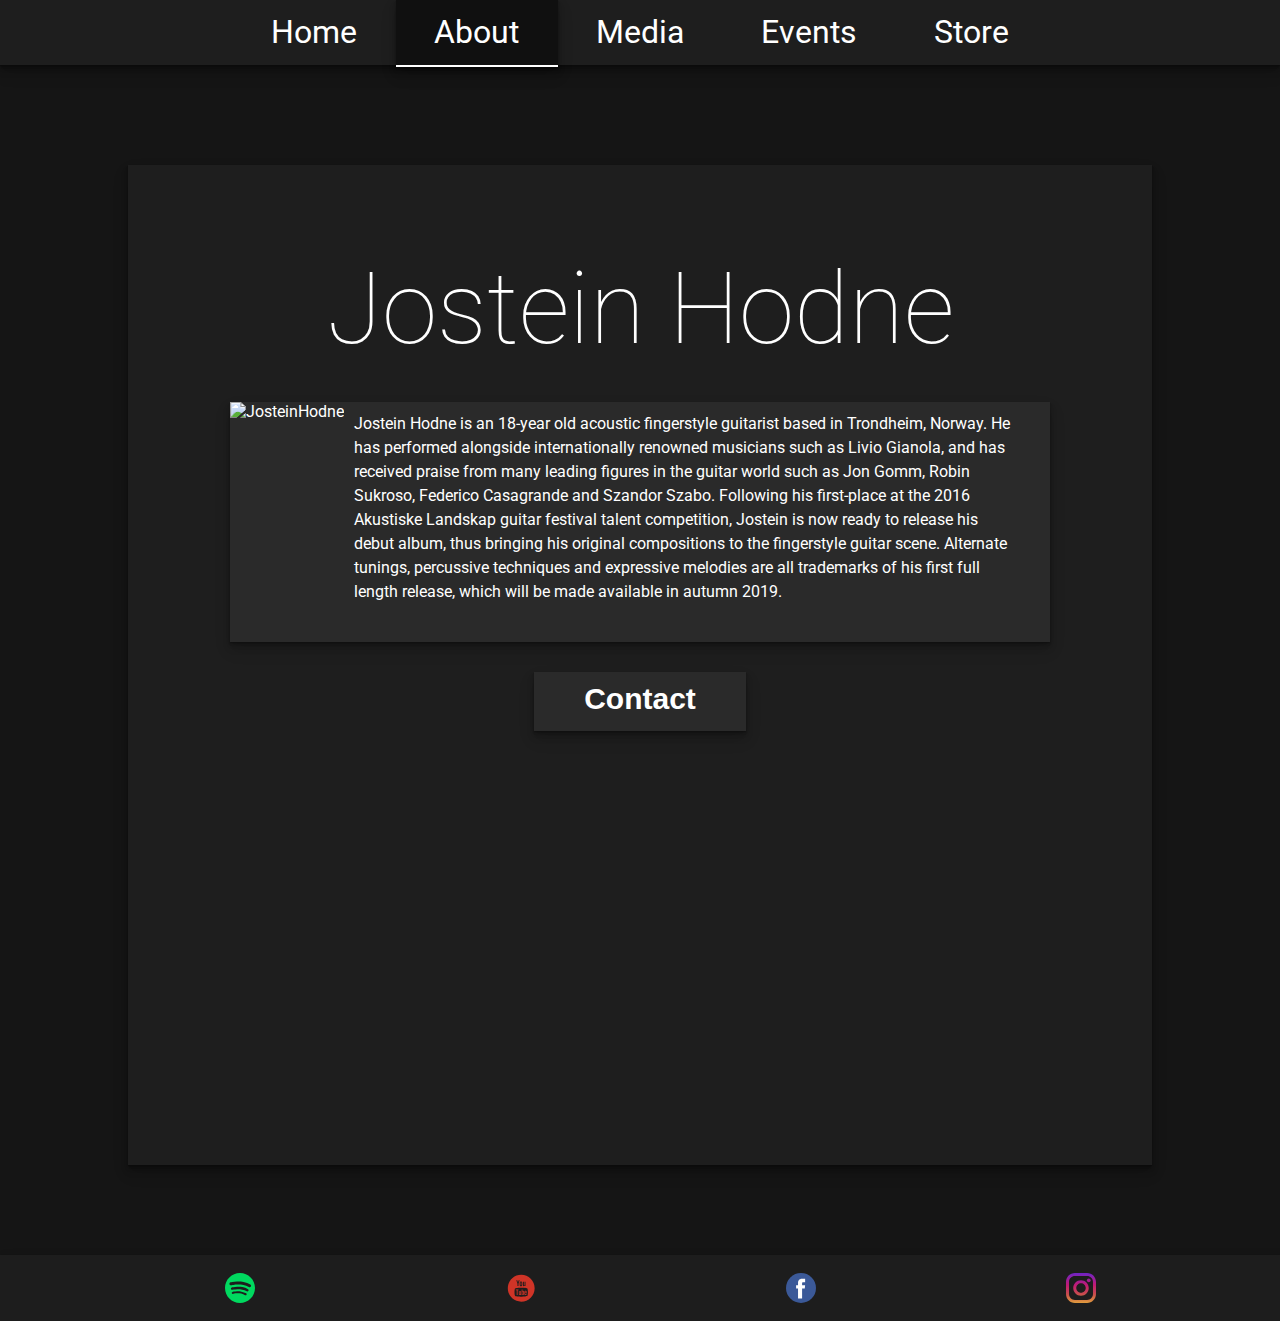
==== commit bfad2ffd: "Git Yeet" ====
--- a/about.html
+++ b/about.html
@@ -9,7 +9,7 @@
     <link rel="stylesheet" href="style/main.css">
     <link rel="stylesheet" href="style/about.css">
     <link rel="stylesheet" href="style/navigation.css">
-    <link href="https://fonts.googleapis.com/css?family=Roboto:100,300&display=swap" rel="stylesheet"> 
+    <link href="https://fonts.googleapis.com/css?family=Roboto:100,300&display=swap" rel="stylesheet">
     <title>Jostein Hodne</title>
     <script src="https://www.google.com/recaptcha/api.js" async defer></script>
 </head>
@@ -28,10 +28,7 @@
                     guitar festival talent competition, Jostein is now ready to release his debut album, thus bringing
                     his original compositions to the fingerstyle guitar scene. Alternate tunings, percussive techniques
                     and expressive melodies are all trademarks of his first full length release, which will be made
-                    available in autumn 2019.
-                </p>
-                <p class="bio">Lorem ipsum dolor sit amet, consectetur adipiscing elit, sed do eiusmod tempor incididunt ut labore et dolore magna aliqua. Tristique senectus et netus et malesuada fames. Malesuada pellentesque elit eget gravida cum sociis natoque penatibus et. Nunc consequat interdum varius sit amet mattis vulputate. Sed enim ut sem viverra aliquet eget sit amet. At augue eget arcu dictum varius duis at consectetur lorem. Pellentesque eu tincidunt tortor aliquam nulla facilisi cras fermentum. Morbi tristique senectus et netus et malesuada fames ac turpis. Condimentum mattis pellentesque id nibh tortor id aliquet. Semper quis lectus nulla at volutpat diam ut. Diam in arcu cursus euismod quis viverra nibh cras pulvinar. Turpis egestas sed tempus urna et pharetra pharetra massa massa. Pharetra sit amet aliquam id diam maecenas ultricies mi. Amet mattis vulputate enim nulla aliquet porttitor. Donec ac odio tempor orci dapibus ultrices in iaculis nunc.</p>
-                <p class="bio">Tempus urna et pharetra pharetra massa. Ac auctor augue mauris augue neque gravida in. Velit aliquet sagittis id consectetur purus. Purus non enim praesent elementum facilisis leo vel fringilla. Odio aenean sed adipiscing diam donec adipiscing tristique. Platea dictumst quisque sagittis purus sit amet volutpat consequat. Augue interdum velit euismod in pellentesque massa. Scelerisque eleifend donec pretium vulputate sapien nec sagittis aliquam. Porta non pulvinar neque laoreet suspendisse interdum consectetur. Adipiscing elit duis tristique sollicitudin nibh sit amet commodo. Dui faucibus in ornare quam. Consequat nisl vel pretium lectus quam id. Egestas fringilla phasellus faucibus scelerisque eleifend donec.</p>
+                    available in autumn 2019.</p>
             </div>
         </div>
                 <div class="contact-button-container" id="contactButton">
@@ -82,4 +79,4 @@
     <script type="text/javascript" src="script/about.js"></script>
 </body>
 
-</html>+</html>
--- a/style/main.css
+++ b/style/main.css
@@ -12,7 +12,7 @@
 }
 
 body {
-    font-family: Arial, Helvetica, sans-serif;
+    font-family: roboto;
     position: relative;
     margin: 0;
     padding-bottom: 4rem;
@@ -53,7 +53,7 @@
     width: fit-content;
 }
 
-#wallpaper h1 div { 
+#wallpaper h1 div {
     /* animation: name duration timing-function delay iteration-count direction fill-mode; */
     animation: transitionOnload 1s ease 0s 1;
     height: 5px;
@@ -99,7 +99,7 @@
 @keyframes fadeHeading {
     from { opacity: 1;}
     to {opacity: 1;}
-} 
+}
 html {
     -webkit-user-select: none;
     -moz-user-select: none;
@@ -140,7 +140,7 @@
     top: 40vh;
     width: 100%;
     text-align: center;
-    font-family: Arial, Helvetica, sans-serif;
+    font-family: Roboto;
     font-weight: 100;
     font-size: 100px;
     color: white;
@@ -154,9 +154,9 @@
     color: white;
     padding-bottom: 20vh;
     margin-bottom: 0;
-    box-shadow: 0 1px 1px rgba(0,0,0,0.11), 
-              0 2px 2px rgba(0,0,0,0.11), 
-              0 4px 4px rgba(0,0,0,0.11), 
+    box-shadow: 0 1px 1px rgba(0,0,0,0.11),
+              0 2px 2px rgba(0,0,0,0.11),
+              0 4px 4px rgba(0,0,0,0.11),
               0 6px 8px rgba(0,0,0,0.11),
               0 8px 16px rgba(0,0,0,0.11);
 }
@@ -168,7 +168,7 @@
 }
 h1,
 h2 {
-    font-family: Arial, Helvetica, sans-serif;
+    font-family: roboto;
     font-weight: 100;
     margin: 0;
 }
@@ -194,9 +194,9 @@
     overflow: hidden;
     /* background-color: rgba(50, 50, 50, 0.9); */
     background-color: rgb(30, 30, 30);
-    box-shadow: 0 1px 1px rgba(0,0,0,0.11), 
-              0 2px 2px rgba(0,0,0,0.11), 
-              0 4px 4px rgba(0,0,0,0.11), 
+    box-shadow: 0 1px 1px rgba(0,0,0,0.11),
+              0 2px 2px rgba(0,0,0,0.11),
+              0 4px 4px rgba(0,0,0,0.11),
               0 6px 8px rgba(0,0,0,0.11),
               0 8px 16px rgba(0,0,0,0.11);
     /* background-image: linear-gradient(blue, green, yellow, green); */
@@ -270,6 +270,10 @@
     background-color: white;
     line-height: 4em;
     overflow: hidden;
+}
+
+tr {
+    /* background-color: white !important; */
 }
 
 tr:nth-child(n+1):hover {
--- a/style/about.css
+++ b/style/about.css
@@ -8,9 +8,9 @@
     margin: 0px 0px 30px 0px;
     display: block;
     background-color: rgb(42, 42, 42);
-    box-shadow: 0 1px 1px rgba(0,0,0,0.11), 
-              0 2px 2px rgba(0,0,0,0.11), 
-              0 4px 4px rgba(0,0,0,0.11), 
+    box-shadow: 0 1px 1px rgba(0,0,0,0.11),
+              0 2px 2px rgba(0,0,0,0.11),
+              0 4px 4px rgba(0,0,0,0.11),
               0 6px 8px rgba(0,0,0,0.11),
               0 8px 16px rgba(0,0,0,0.11);
     color: white;
@@ -61,9 +61,9 @@
     text-align: center;
     padding: 10px 50px 15px 50px;
     background-color: rgb(42, 42, 42);
-    box-shadow: 0 1px 1px rgba(0,0,0,0.11), 
-              0 2px 2px rgba(0,0,0,0.11), 
-              0 4px 4px rgba(0,0,0,0.11), 
+    box-shadow: 0 1px 1px rgba(0,0,0,0.11),
+              0 2px 2px rgba(0,0,0,0.11),
+              0 4px 4px rgba(0,0,0,0.11),
               0 6px 8px rgba(0,0,0,0.11),
               0 8px 16px rgba(0,0,0,0.11);
     border: none;
@@ -91,7 +91,7 @@
 .contact-wrapper {
     width: 540px;
     max-height: 80%;
-    background: rgb(42, 42, 42);
+    background: #38414e;
     overflow: hidden;
     padding: 30px 30px 30px 30px;
     position: relative;
@@ -178,7 +178,7 @@
     height: 100%;
     top: 0;
     left: 0;
-    pointer-events: none;
+
 }
 
 .contact-input-focus::before {
@@ -267,7 +267,7 @@
     -webkit-transition: all 0.5s;
     -o-transition: all 0.5s;
     -moz-transition: all 0.5s;
-    transition: all 0.5;
+    transition: all 0.5s;
 }
 
 .contact-submit {
@@ -297,4 +297,4 @@
 @keyframes animatetop {
     from {top: -300px; opacity: 0}
     to {top: 0; opacity: 1}
-  }+  }
--- a/style/navigation.css
+++ b/style/navigation.css
@@ -1,16 +1,18 @@
 #navigation {
-    display: flex-box;
+    display: flex;
+    
     align-items: flex-start;
     justify-content: center;
     margin: auto;
     text-align: center;
-    padding-inline-start: 0px;
+
+    padding: 0px;
     transition: top 0.8s ease;
     width: 100%;
     background-color: rgb(30, 30, 30);
-    box-shadow: 0 1px 1px rgba(0,0,0,0.11), 
-              0 2px 2px rgba(0,0,0,0.11), 
-              0 4px 4px rgba(0,0,0,0.11), 
+    box-shadow: 0 1px 1px rgba(0,0,0,0.11),
+              0 2px 2px rgba(0,0,0,0.11),
+              0 4px 4px rgba(0,0,0,0.11),
               0 6px 8px rgba(0,0,0,0.11),
               0 8px 16px rgba(0,0,0,0.11);
     /* background-image: linear-gradient(to right, rgba(16, 14, 35, 0), rgba(16, 14, 35, 1), rgba(16, 14, 35, 0));     */
@@ -51,9 +53,9 @@
 .dropdown-content .activeLink,
 li.navigation_element.activeListItem {
     background-color: rgba(16, 16, 16, 1);
-    box-shadow: 0 1px 1px rgba(0,0,0,0.11), 
-              0 2px 2px rgba(0,0,0,0.11), 
-              0 4px 4px rgba(0,0,0,0.11), 
+    box-shadow: 0 1px 1px rgba(0,0,0,0.11),
+              0 2px 2px rgba(0,0,0,0.11),
+              0 4px 4px rgba(0,0,0,0.11),
               0 6px 8px rgba(0,0,0,0.11),
               0 8px 16px rgba(0,0,0,0.11);
     border-bottom: 2px solid #ffffff;
@@ -69,9 +71,9 @@
     left: 50%;
     top: 95px;
     transform: translate(-50%, -50%);
-    box-shadow: 0 1px 1px rgba(0,0,0,0.11), 
-              0 2px 2px rgba(0,0,0,0.11), 
-              0 4px 4px rgba(0,0,0,0.11), 
+    box-shadow: 0 1px 1px rgba(0,0,0,0.11),
+              0 2px 2px rgba(0,0,0,0.11),
+              0 4px 4px rgba(0,0,0,0.11),
               0 6px 8px rgba(0,0,0,0.11),
               0 8px 16px rgba(0,0,0,0.11);
 }
@@ -92,7 +94,7 @@
 
 #navigation a { transition: all 0.5s ease; }
 
-.navigation_element:hover,  
+.navigation_element:hover,
 .dropdown-content a:hover { background-color: rgba(16, 16, 16, 0.8); }
 
 #content.moveDown {
@@ -140,6 +142,9 @@
         position: relative;
         left: 0%;
         top: -50%;
+        flex-direction: column;
+
+        align-items: center;
     }
 
     .navigation_element {
@@ -149,6 +154,7 @@
         flex-flow: column;
         padding: 0;
         height: 30px;
+        width: 100%;
     }
 
     .navigation_element a {
@@ -182,9 +188,9 @@
 
     #hover_navigation_element:hover .navigation_link {
         background-color: transparent;
-        opacity: 0;    
-    }
-   
+        opacity: 0;
+    }
+
     .dropdown-content a:hover {
         background-color: rgba(16, 14, 35, 0.0);
     }
@@ -252,9 +258,9 @@
     padding: 0.5rem;
     text-align: center;
     background-color: rgba(30, 30, 30, 0.9);
-    box-shadow: 0 1px 1px rgba(0,0,0,0.11), 
-              0 2px 2px rgba(0,0,0,0.11), 
-              0 4px 4px rgba(0,0,0,0.11), 
+    box-shadow: 0 1px 1px rgba(0,0,0,0.11),
+              0 2px 2px rgba(0,0,0,0.11),
+              0 4px 4px rgba(0,0,0,0.11),
               0 6px 8px rgba(0,0,0,0.11),
               0 8px 16px rgba(0,0,0,0.11);
 }
@@ -277,4 +283,4 @@
 
 footer a {
     margin-left: 10%;
-}+}
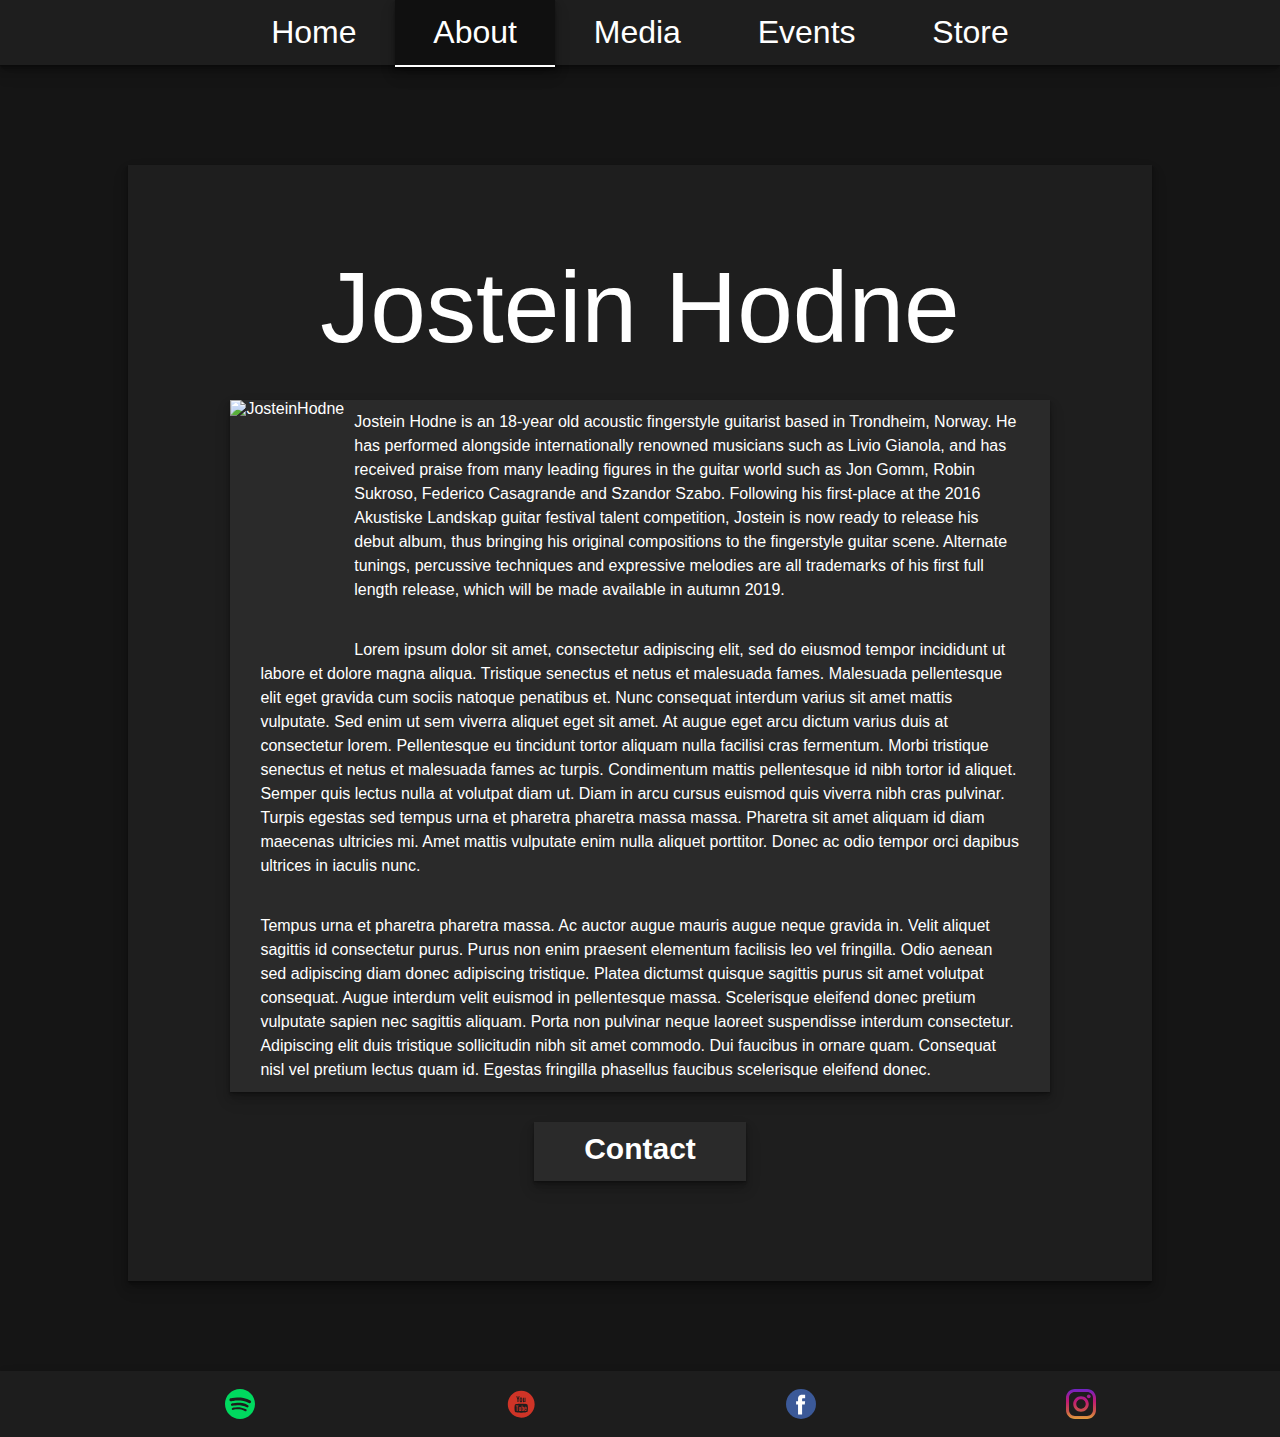
==== commit a0426eed: "Merge branch 'master' into Tekstendring" ====
--- a/about.html
+++ b/about.html
@@ -9,9 +9,7 @@
     <link rel="stylesheet" href="style/main.css">
     <link rel="stylesheet" href="style/about.css">
     <link rel="stylesheet" href="style/navigation.css">
-    <link href="https://fonts.googleapis.com/css?family=Roboto:100,300&display=swap" rel="stylesheet">
     <title>Jostein Hodne</title>
-    <script src="https://www.google.com/recaptcha/api.js" async defer></script>
 </head>
 
 <body>
@@ -28,7 +26,10 @@
                     guitar festival talent competition, Jostein is now ready to release his debut album, thus bringing
                     his original compositions to the fingerstyle guitar scene. Alternate tunings, percussive techniques
                     and expressive melodies are all trademarks of his first full length release, which will be made
-                    available in autumn 2019.</p>
+                    available in autumn 2019.
+                </p>
+                <p class="bio">Lorem ipsum dolor sit amet, consectetur adipiscing elit, sed do eiusmod tempor incididunt ut labore et dolore magna aliqua. Tristique senectus et netus et malesuada fames. Malesuada pellentesque elit eget gravida cum sociis natoque penatibus et. Nunc consequat interdum varius sit amet mattis vulputate. Sed enim ut sem viverra aliquet eget sit amet. At augue eget arcu dictum varius duis at consectetur lorem. Pellentesque eu tincidunt tortor aliquam nulla facilisi cras fermentum. Morbi tristique senectus et netus et malesuada fames ac turpis. Condimentum mattis pellentesque id nibh tortor id aliquet. Semper quis lectus nulla at volutpat diam ut. Diam in arcu cursus euismod quis viverra nibh cras pulvinar. Turpis egestas sed tempus urna et pharetra pharetra massa massa. Pharetra sit amet aliquam id diam maecenas ultricies mi. Amet mattis vulputate enim nulla aliquet porttitor. Donec ac odio tempor orci dapibus ultrices in iaculis nunc.</p>
+                <p class="bio">Tempus urna et pharetra pharetra massa. Ac auctor augue mauris augue neque gravida in. Velit aliquet sagittis id consectetur purus. Purus non enim praesent elementum facilisis leo vel fringilla. Odio aenean sed adipiscing diam donec adipiscing tristique. Platea dictumst quisque sagittis purus sit amet volutpat consequat. Augue interdum velit euismod in pellentesque massa. Scelerisque eleifend donec pretium vulputate sapien nec sagittis aliquam. Porta non pulvinar neque laoreet suspendisse interdum consectetur. Adipiscing elit duis tristique sollicitudin nibh sit amet commodo. Dui faucibus in ornare quam. Consequat nisl vel pretium lectus quam id. Egestas fringilla phasellus faucibus scelerisque eleifend donec.</p>
             </div>
         </div>
                 <div class="contact-button-container" id="contactButton">
--- a/style/main.css
+++ b/style/main.css
@@ -12,7 +12,7 @@
 }
 
 body {
-    font-family: roboto;
+    font-family: Arial, Helvetica, sans-serif;
     position: relative;
     margin: 0;
     padding-bottom: 4rem;
@@ -140,7 +140,7 @@
     top: 40vh;
     width: 100%;
     text-align: center;
-    font-family: Roboto;
+    font-family: Arial, Helvetica, sans-serif;
     font-weight: 100;
     font-size: 100px;
     color: white;
@@ -168,7 +168,7 @@
 }
 h1,
 h2 {
-    font-family: roboto;
+    font-family: Arial, Helvetica, sans-serif;
     font-weight: 100;
     margin: 0;
 }
@@ -272,10 +272,6 @@
     overflow: hidden;
 }
 
-tr {
-    /* background-color: white !important; */
-}
-
 tr:nth-child(n+1):hover {
     cursor: pointer;
     background-color: gray;
--- a/style/about.css
+++ b/style/about.css
@@ -91,7 +91,7 @@
 .contact-wrapper {
     width: 540px;
     max-height: 80%;
-    background: #38414e;
+    background: rgb(42, 42, 42);
     overflow: hidden;
     padding: 30px 30px 30px 30px;
     position: relative;
